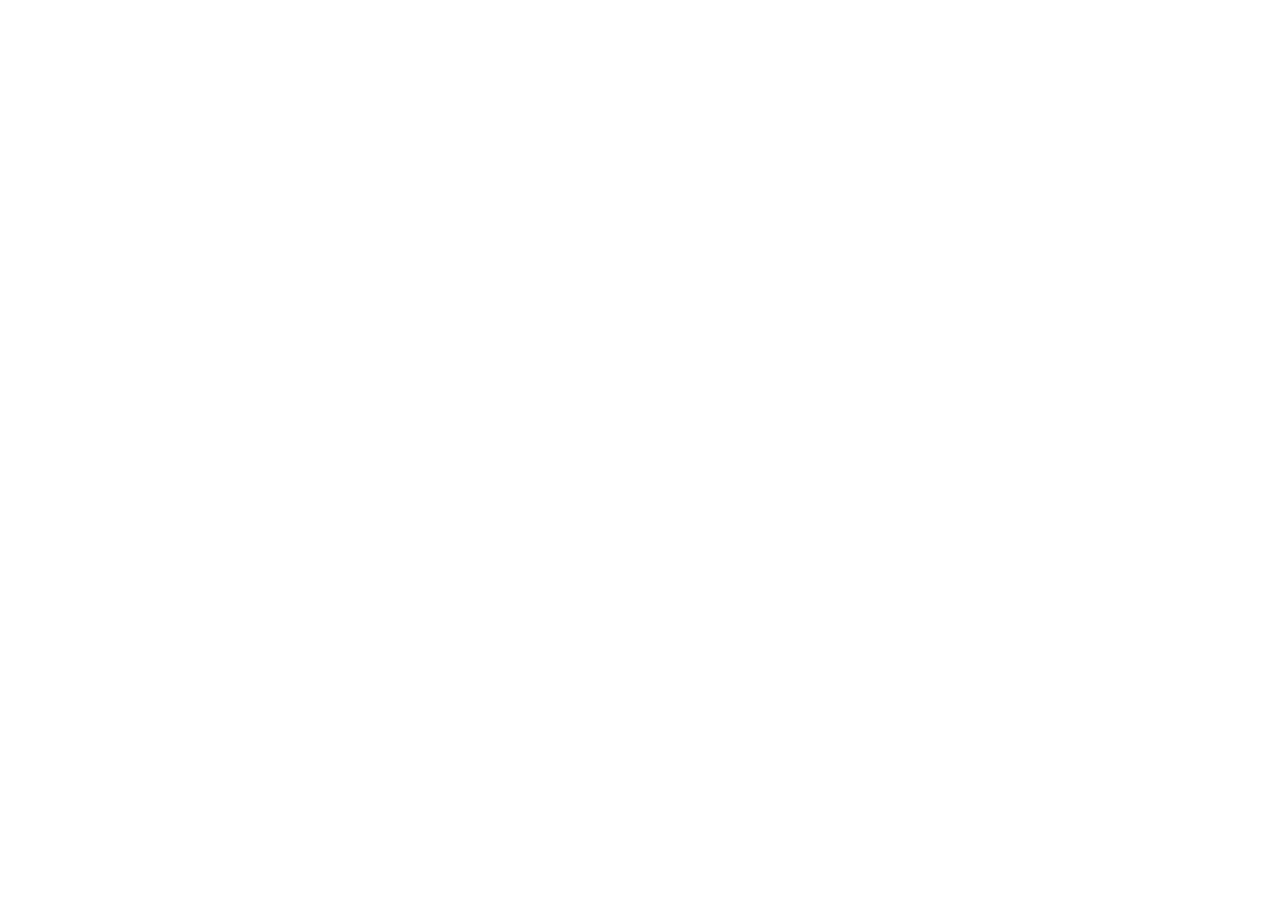
==== Hard Mode/index.html @ 1ba895ca "Normal + hard modes completed" ====
<!DOCTYPE html>
<html lang="en">
<head>
  <meta charset="UTF-8">
  <meta name="viewport" content="width=device-width, initial-scale=1.0">
  <meta http-equiv="X-UA-Compatible" content="ie=edge">
  <title>Julie_Day 21 HardMode</title>
  <link rel="stylesheet" type="text/css" href="styles.css"> 
  <link href="https://fonts.googleapis.com/css?family=Orbitron&display=swap" rel="stylesheet">
</head>
<body>

  <div id="hex"></div>

<!--JS and JQ scripts-->
  <script
  src="https://code.jquery.com/jquery-3.4.1.min.js"
  integrity="sha256-CSXorXvZcTkaix6Yvo6HppcZGetbYMGWSFlBw8HfCJo="
  crossorigin="anonymous"></script>
  <script src="main.js"></script>
</body>
</html>
---- Hard Mode/styles.css ----
html{box-sizing: border-box; /*font-family: 'Orbitron', sans-serif; */ height:100%;}
*, *::before, *::after {box-sizing:inherit;}

@font-face 
{
  font-family: digital;
  src: url("alarm-clock.ttf")
}
body {
  font-family: -apple-system, BlinkMacSystemFont, 'Segoe UI', Roboto, Oxygen, Ubuntu, Cantarell, 'Open Sans', 'Helvetica Neue', sans-serif;
  font-size: 100px;
  height:100%;
}

#hex {
  display: flex;
  flex-direction: row;
  /* BECAUSE DISPLAY FLEX, USE JUSTIFY-CONTENT AND ALIGH-ITEMS TO CENTER IN MIDDLE OF PAGE ----- IF NO FLEX, USE ALIGN-TEXT :::: ALWAYS GIVE A HEIGHT ON THE PAGE, BODY AND DIV*/
  justify-content: center;
  align-items:center;
  height:100%;
  color: white;
  font-style: italic;
}
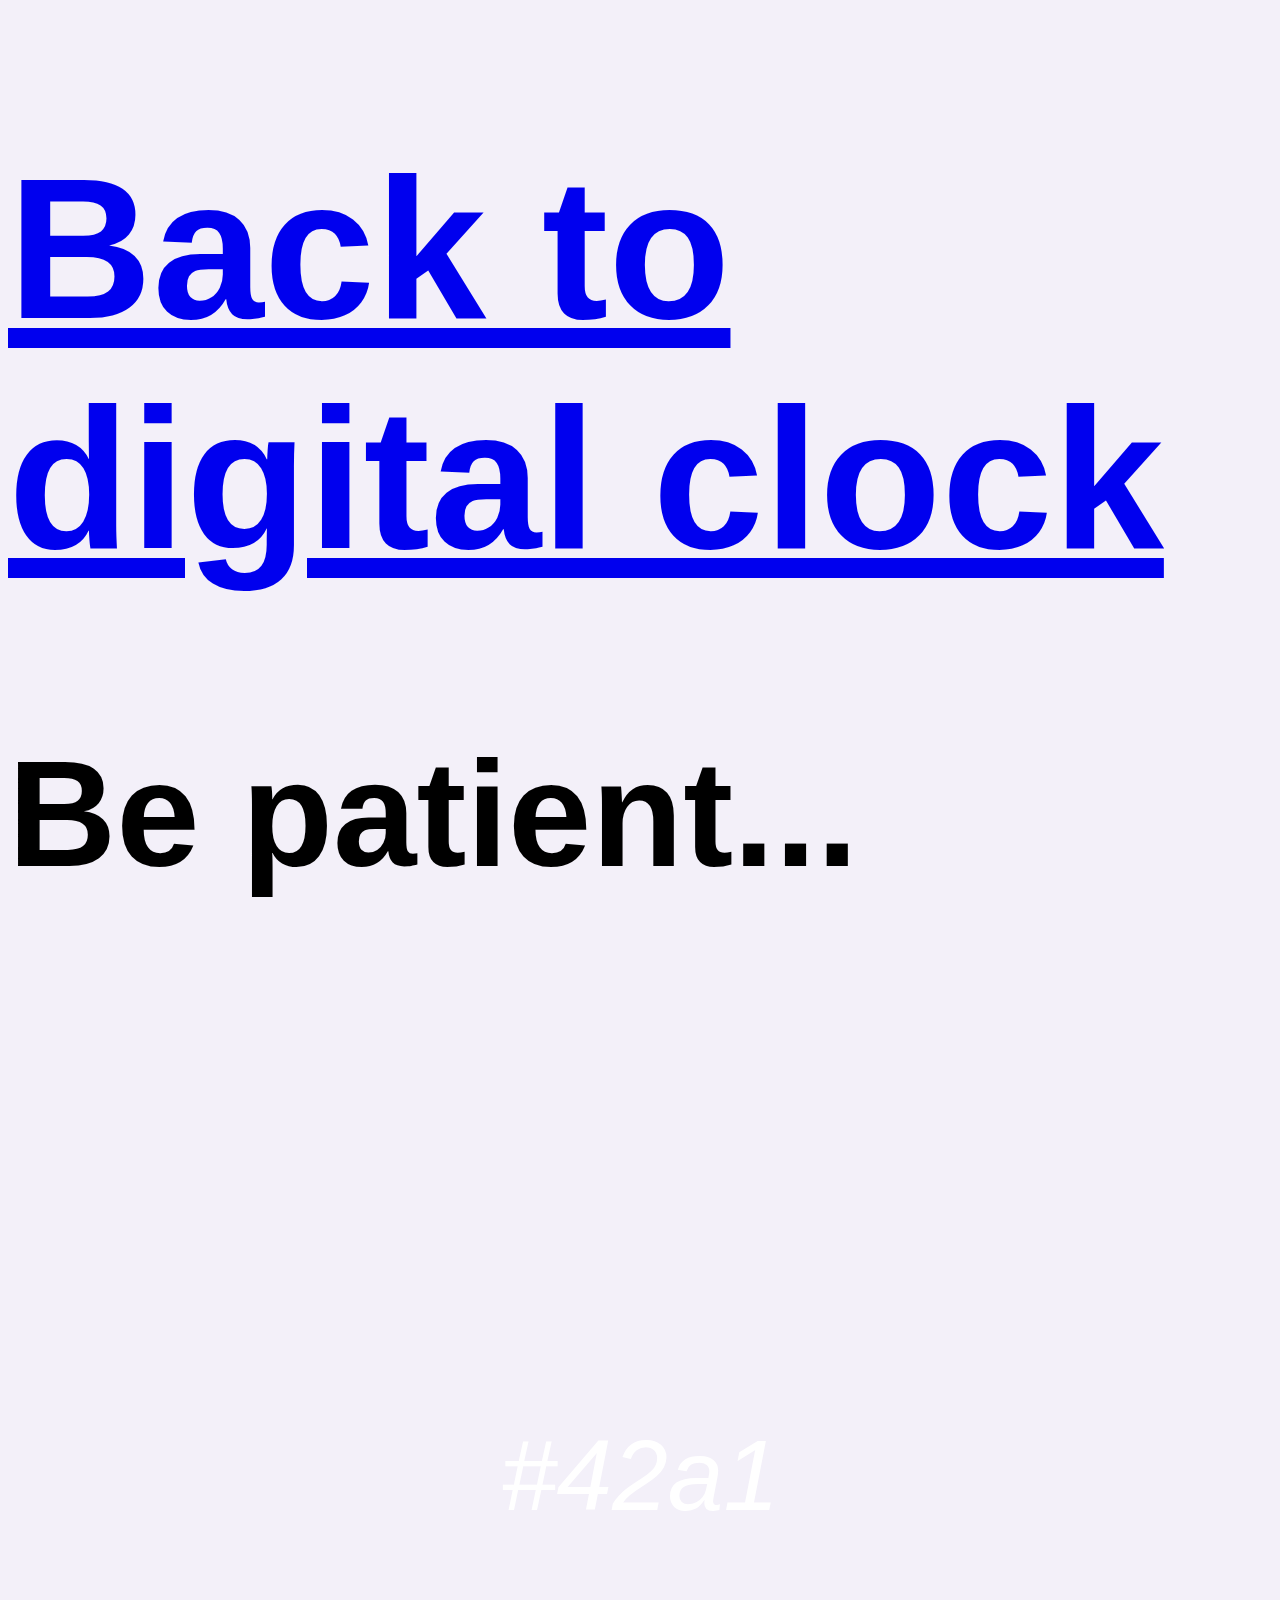
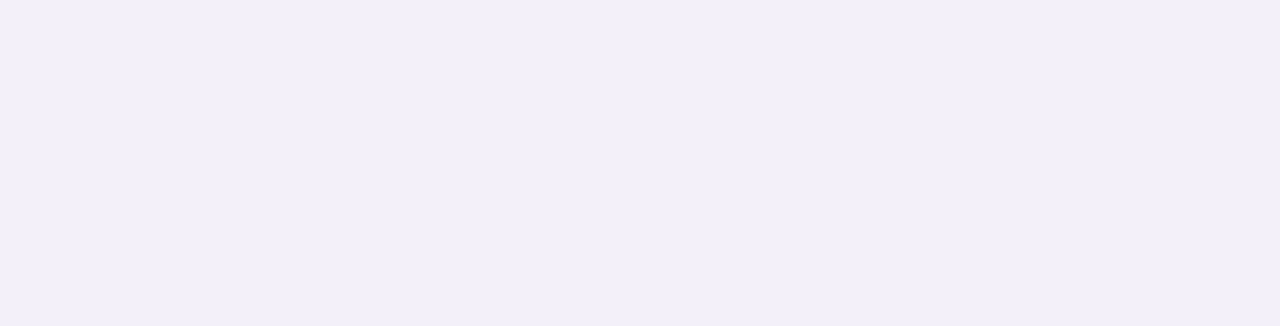
==== commit c6170b98: "added back and forth link to digital/hex clocks" ====
--- a/Hard Mode/index.html
+++ b/Hard Mode/index.html
@@ -9,9 +9,14 @@
   <link href="https://fonts.googleapis.com/css?family=Orbitron&display=swap" rel="stylesheet">
 </head>
 <body>
+  <nav>
+    <h1><a href="/index.html">Back to digital clock</a></h1>
+    <h2>Be patient...</h2>
+  </nav>
 
   <div id="hex"></div>
 
+  
 <!--JS and JQ scripts-->
   <script
   src="https://code.jquery.com/jquery-3.4.1.min.js"
